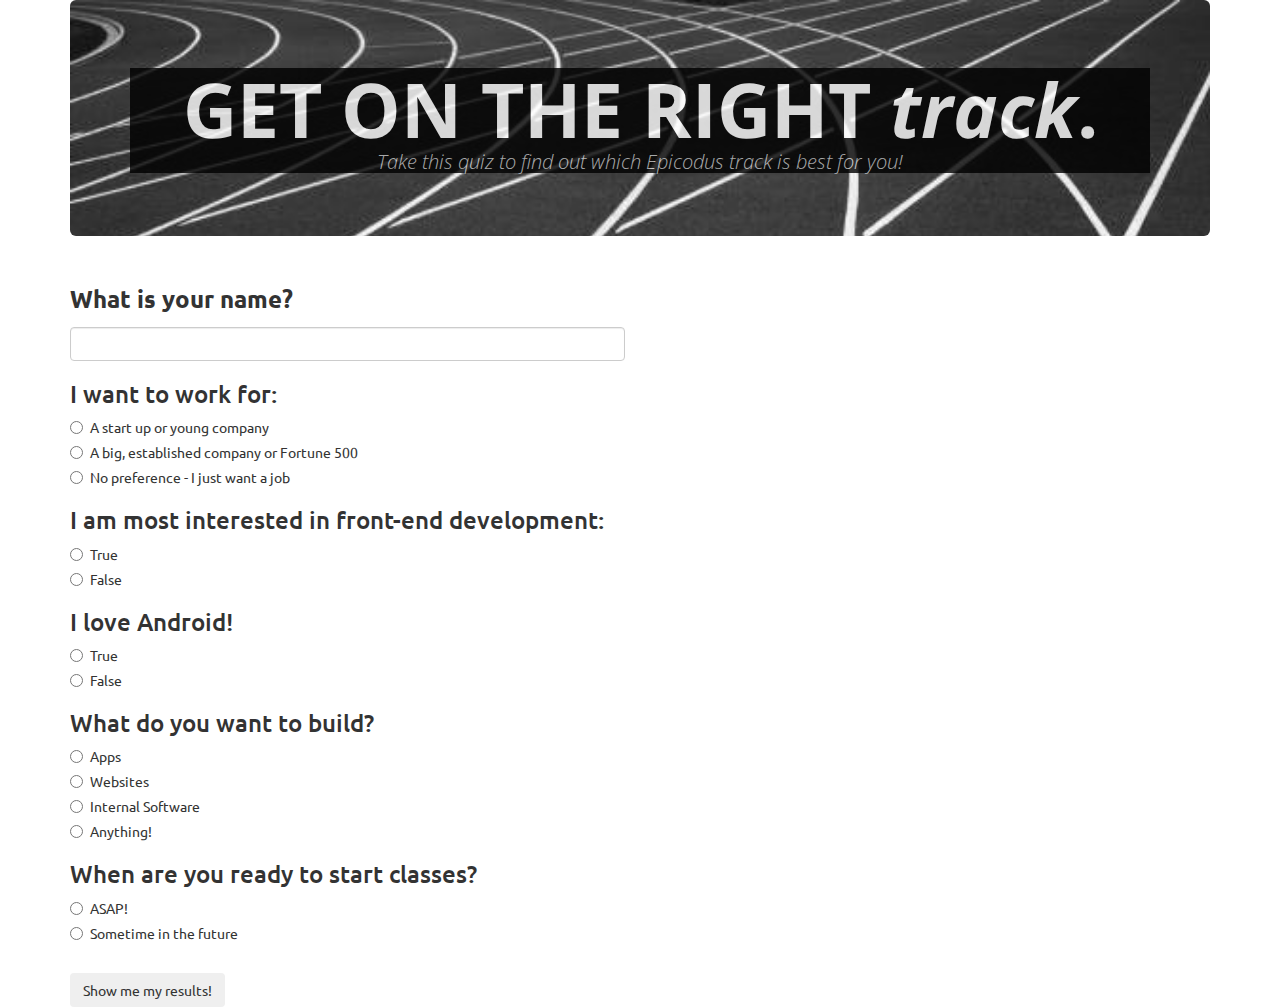
==== index.html @ 502f3c7c "Add new img and font for header, fadeIn and hide results, and border to results." ====
<!DOCTYPE html>
<html>
  <head>
    <link href="css/bootstrap.css" rel="stylesheet" type="text/css">
    <link href="css/styles.css" rel="stylesheet" type="text/css">
    <link href="https://fonts.googleapis.com/css?family=Open+Sans+Condensed:300|Ubuntu" rel="stylesheet">
    <script src="js/jquery-3.2.1.js"></script>
    <script src="js/scripts.js"></script>
    <title>Epicodus Track Suggester</title>
  </head>
  <body>
    <div class="container">
      <div class="jumbotron">
        <h1>GET ON THE RIGHT <em>track</em>.<br>
        <p>Take this quiz to find out which Epicodus track is best for you!</p></h1>
      </div>

      <div class="row">
        <div class="col-md-6">
          <form id="formOne">
            <div class="form-group">
              <h3><label for="name">What is your name?</label></h3>
              <input id="name" class="form-control" type="text">
            </div>

            <h3>I want to work for:</h3>
            <div class="radio">
              <label>
                <input type="radio" name="work" value="1">
                A start up or young company
              </label>
            </div>
            <div class="radio">
              <label>
                <input type="radio" name="work" value="2">
                A big, established company or Fortune 500
              </label>
            </div>
            <div class="radio">
              <label>
                <input type="radio" name="work" value="3">
                No preference - I just want a job
              </label>
            </div>

            <h3>I am most interested in front-end development:</h3>
            <div class="radio">
              <label>
                <input type="radio" name="front-end" value="true">
                True
              </label>
            </div>
            <div class="radio">
              <label>
                <input type="radio" name="front-end" value="false">
                False
              </label>
            </div>

            <h3>I love Android!</h3>
            <div class="radio">
              <label>
                <input type="radio" name="love-android" value="1">
                True
              </label>
            </div>
            <div class="radio">
              <label>
                <input type="radio" name="love-android" value="2">
                False
              </label>
            </div>

            <h3>What do you want to build?</h3>
            <div class="radio">
              <label>
                <input type="radio" name="build" value="1">
                Apps
              </label>
            </div>
            <div class="radio">
              <label>
                <input type="radio" name="build" value="2">
                Websites
              </label>
            </div>
            <div class="radio">
              <label>
                <input type="radio" name="build" value="3">
                Internal Software
              </label>
            </div>
            <div class="radio">
              <label>
                <input type="radio" name="build" value="4">
                Anything!
              </label>
            </div>

            <h3>When are you ready to start classes?</h3>
            <div class="radio">
              <label>
                <input type="radio" name="start-date" value="1">
                ASAP!
              </label>
            </div>
            <div class="radio">
              <label>
                <input type="radio" name="start-date" value="2">
                Sometime in the future
              </label>
            </div>
            <br>
            <button type="submit" class="btn">Show me my results!</button>
          </form>
        </div>

        <div class="col-md-6">
          <div>
            <div id="ruby-rails">
              <h1><img src="img/ruby.png" alt="ruby icon"><img src="img/rails.png" alt="rails icon"></h1>
              <h2 class="results"><span class="name"></span>, based on your answers, we recommend the Ruby/Rails track!</h2>
              <br>
              <blockquote>
                <p class="quote">"The most important thing is to get the basic principles of coding down, practice a lot, and be ready to change to another language when your job inevitably does."</p>
                <footer>Michael Kaiser-Nyman, founder of Epicodus</footer>
              </blockquote>
              <p>For more information, please visit <a href="https://www.epicodus.com/seattle/" target="_blank">Epicodus.</a></p>
            </div>

            <div id="css-design">
              <h1><img src="img/css.png" alt="css icon"><img src="img/design.png" alt="design icon"></h1>
              <h2 class="results"><span class="name"></span>, based on your answers, we recommend the CSS/Design track!</h2>
              <br>
              <blockquote>
                <p class="quote">"The most important thing is to get the basic principles of coding down, practice a lot, and be ready to change to another language when your job inevitably does."</p>
                <footer>Michael Kaiser-Nyman, founder of Epicodus</footer>
              </blockquote>
              <p>For more information, please visit <a href="https://www.epicodus.com/seattle/" target="_blank">Epicodus.</a></p>
            </div>

            <div id="java-android">
              <h1><img src="img/java.png" alt="java icon"><img src="img/android.png" alt="android icon"></h1>
              <h2 class="results"><span class="name"></span>, based on your answers, we recommend the Java/Android track!</h2>
              <br>
              <blockquote>
                <p class="quote">"The most important thing is to get the basic principles of coding down, practice a lot, and be ready to change to another language when your job inevitably does."</p>
                <footer>Michael Kaiser-Nyman, founder of Epicodus</footer>
              </blockquote>
              <p>For more information, please visit <a href="https://www.epicodus.com/seattle/" target="_blank">Epicodus.</a></p>
            </div>
          </div>
        </div>
      </div>

    </div>
  </body>
</html>
---- css/styles.css ----
body {
font-family: 'Ubuntu', sans-serif;
}

.jumbotron {
  background-image: url("track.png");
  background-size: cover;
  text-align: center;
}

.jumbotron h1 {
  opacity: .8;
  font-weight: bold;
  font-family: 'Open Sans Condensed', sans-serif;
  font-size: 75px;
  background-color: black;
  color: white;
}

.jumbotron p {
  color: #c2c3c4;
  font-family: 'Open Sans Condensed', sans-serif;
  font-size: 20px;
  font-style: italic;
}

.results {
  font-weight: bold;
}
.quote {
  font-style: italic;
  font-size: 14px;
}
#ruby-rails, #css-design, #java-android {
  display: none;
  background-color: white;
  text-align: center;
  margin: 10px;
  border: 6px solid #00b3b4;
  padding: 30px;
}
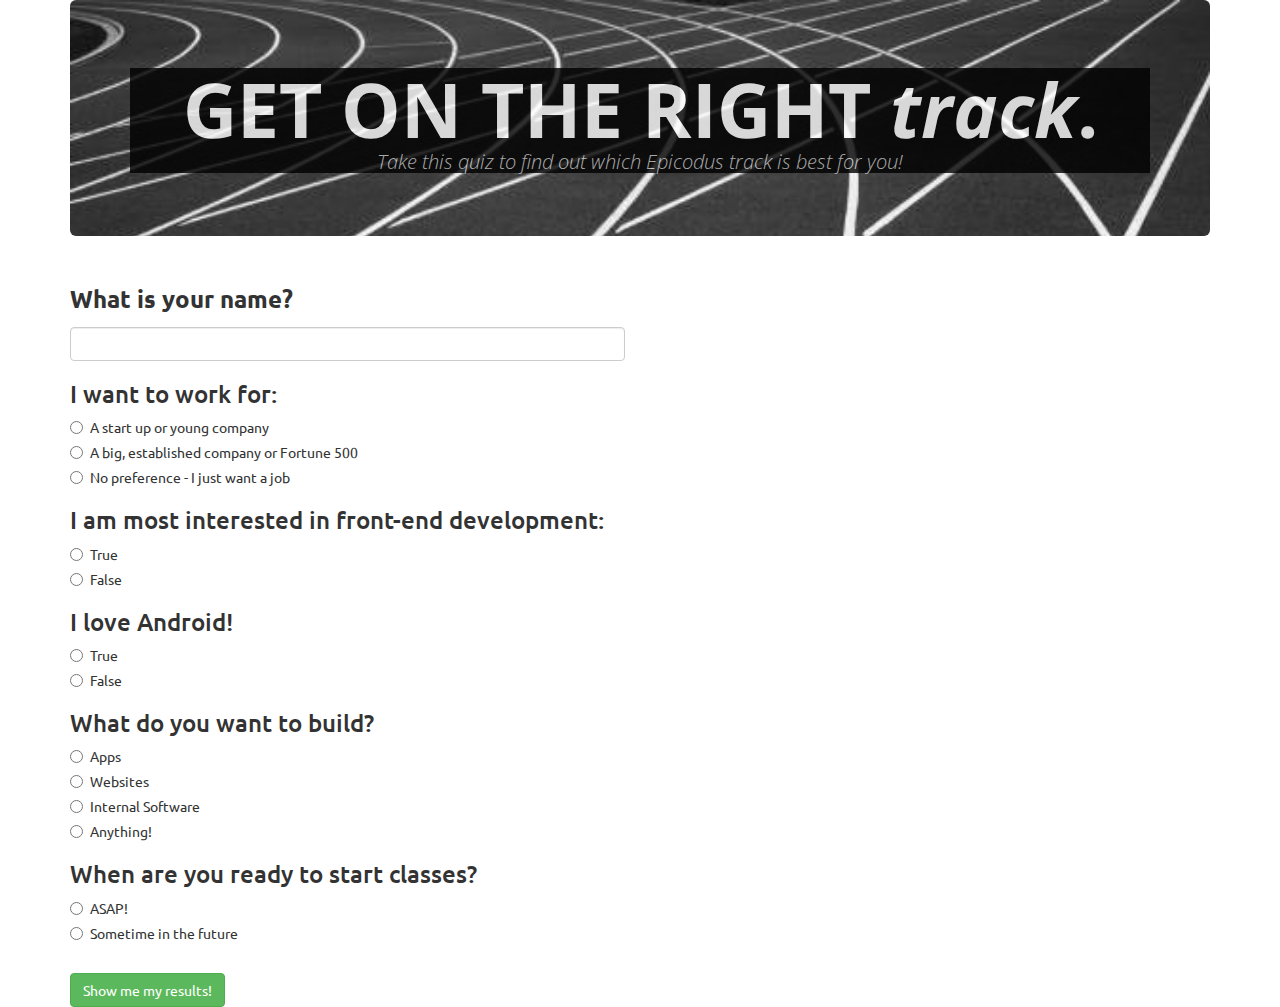
==== commit 9c172f41: "Change submit button to blue." ====
--- a/index.html
+++ b/index.html
@@ -60,13 +60,13 @@
             <h3>I love Android!</h3>
             <div class="radio">
               <label>
-                <input type="radio" name="love-android" value="1">
+                <input type="radio" name="love-android" value="true">
                 True
               </label>
             </div>
             <div class="radio">
               <label>
-                <input type="radio" name="love-android" value="2">
+                <input type="radio" name="love-android" value="false">
                 False
               </label>
             </div>
@@ -111,7 +111,7 @@
               </label>
             </div>
             <br>
-            <button type="submit" class="btn">Show me my results!</button>
+            <button type="submit" class="btn btn-success">Show me my results!</button>
           </form>
         </div>
 
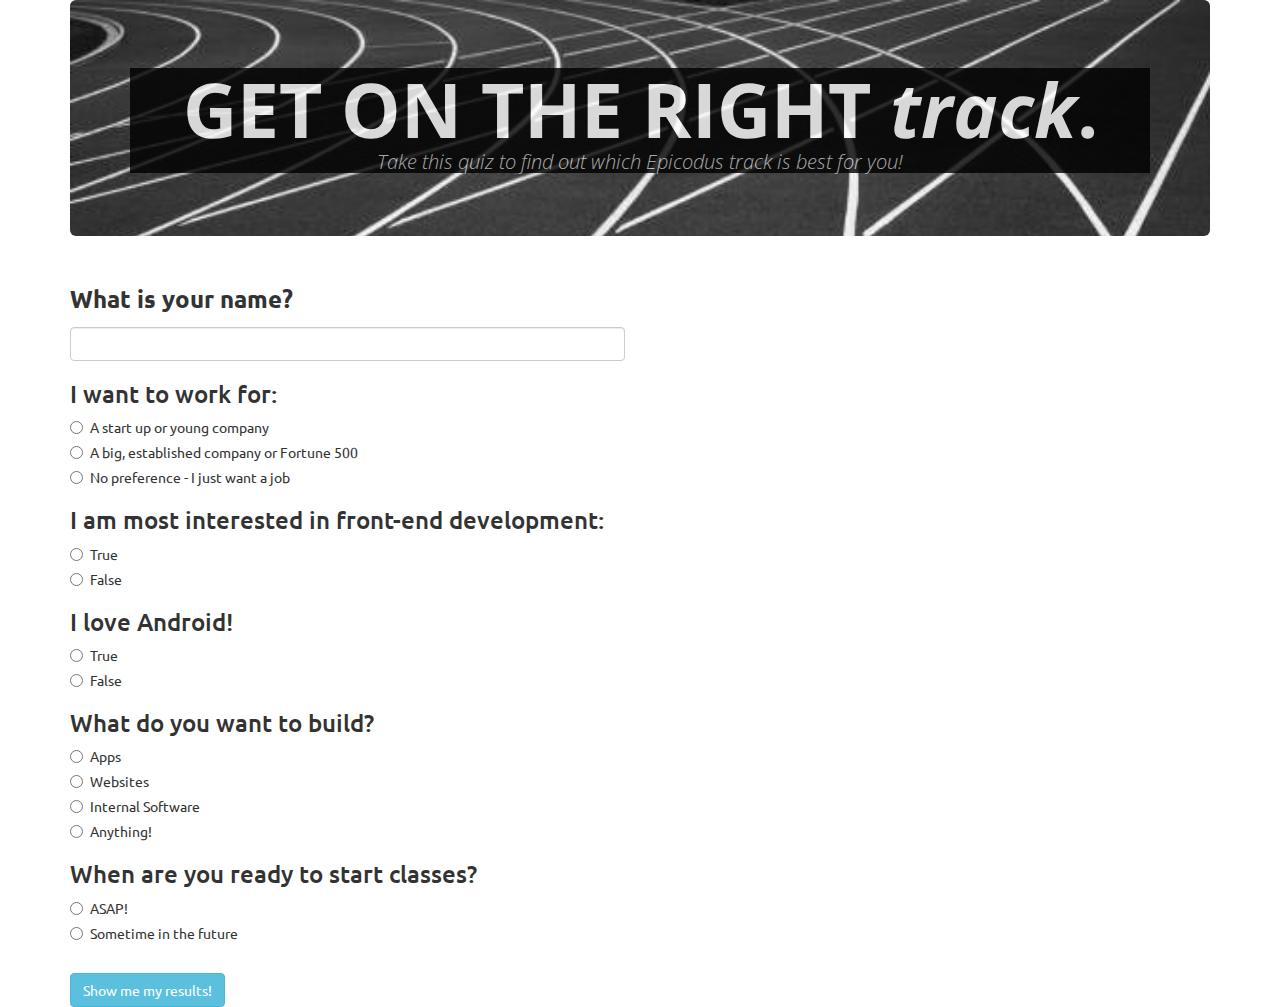
==== commit 373a3b71: "Correct button color to blue." ====
--- a/index.html
+++ b/index.html
@@ -111,7 +111,7 @@
               </label>
             </div>
             <br>
-            <button type="submit" class="btn btn-success">Show me my results!</button>
+            <button type="submit" class="btn btn-info">Show me my results!</button>
           </form>
         </div>
 
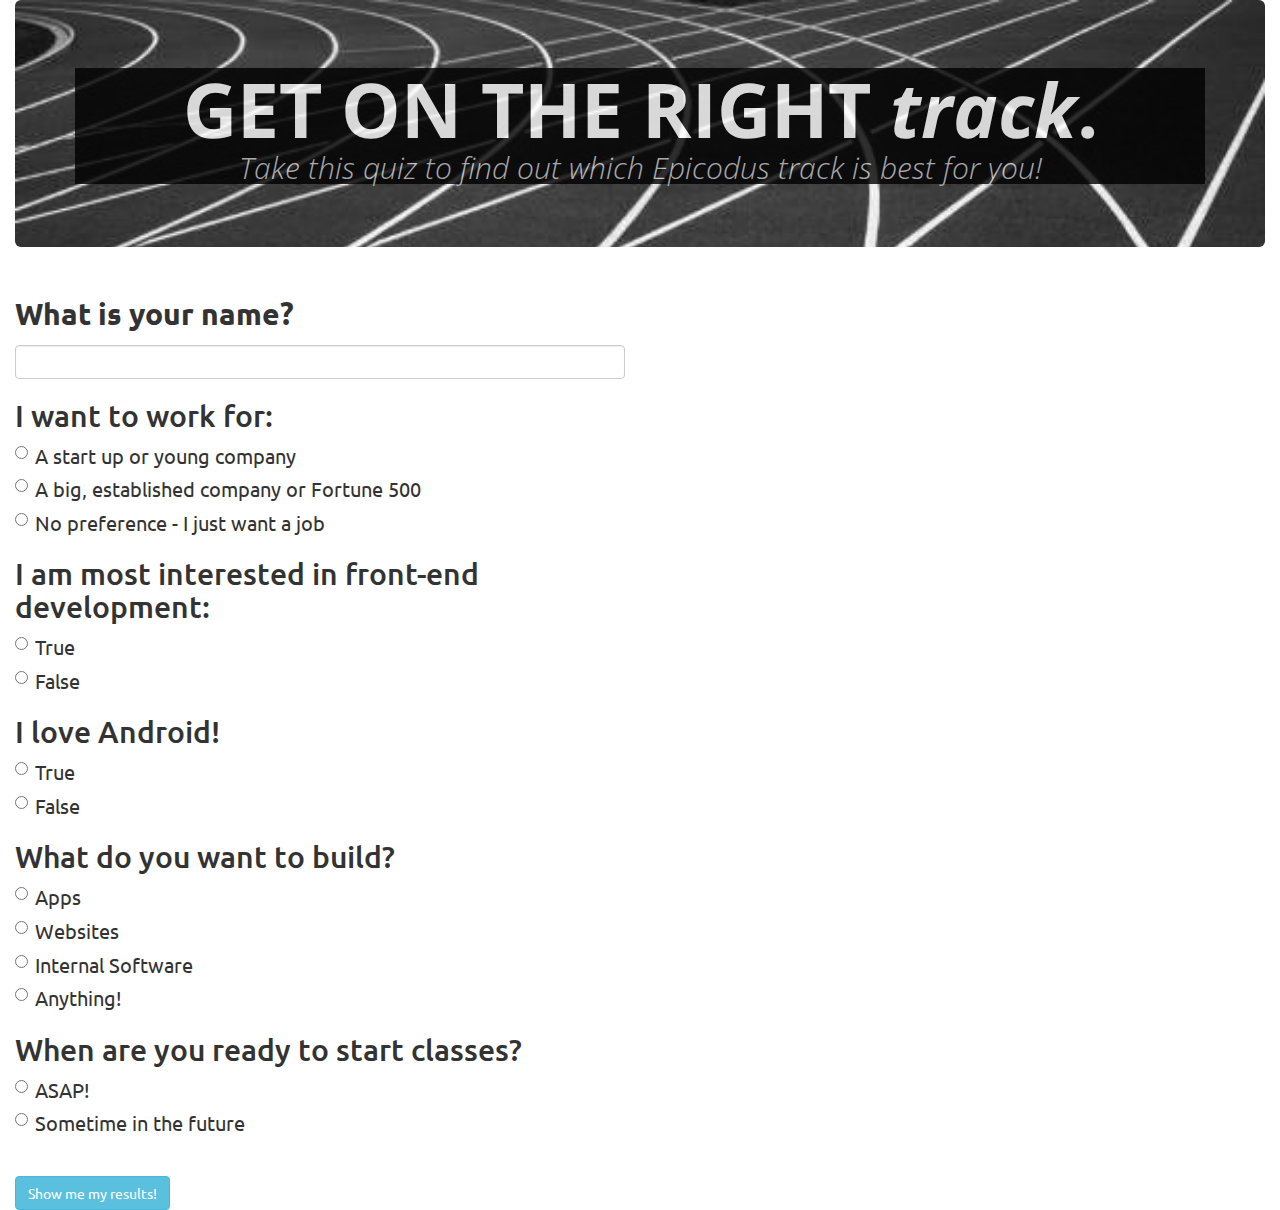
==== commit 22832ef0: "Add bigger font to body." ====
--- a/index.html
+++ b/index.html
@@ -9,7 +9,7 @@
     <title>Epicodus Track Suggester</title>
   </head>
   <body>
-    <div class="container">
+    <div class="container-fluid">
       <div class="jumbotron">
         <h1>GET ON THE RIGHT <em>track</em>.<br>
         <p>Take this quiz to find out which Epicodus track is best for you!</p></h1>
@@ -19,11 +19,10 @@
         <div class="col-md-6">
           <form id="formOne">
             <div class="form-group">
-              <h3><label for="name">What is your name?</label></h3>
-              <input id="name" class="form-control" type="text">
+              <h2><label for="name">What is your name?</label></h2>           <input id="name" class="form-control" type="text">
             </div>
 
-            <h3>I want to work for:</h3>
+            <h2>I want to work for:</h2>
             <div class="radio">
               <label>
                 <input type="radio" name="work" value="1">
@@ -43,7 +42,7 @@
               </label>
             </div>
 
-            <h3>I am most interested in front-end development:</h3>
+            <h2>I am most interested in front-end development:</h2>
             <div class="radio">
               <label>
                 <input type="radio" name="front-end" value="true">
@@ -57,7 +56,7 @@
               </label>
             </div>
 
-            <h3>I love Android!</h3>
+            <h2>I love Android!</h2>
             <div class="radio">
               <label>
                 <input type="radio" name="love-android" value="true">
@@ -71,7 +70,7 @@
               </label>
             </div>
 
-            <h3>What do you want to build?</h3>
+            <h2>What do you want to build?</h2>
             <div class="radio">
               <label>
                 <input type="radio" name="build" value="1">
@@ -97,7 +96,7 @@
               </label>
             </div>
 
-            <h3>When are you ready to start classes?</h3>
+            <h2>When are you ready to start classes?</h2>
             <div class="radio">
               <label>
                 <input type="radio" name="start-date" value="1">
--- a/css/styles.css
+++ b/css/styles.css
@@ -1,5 +1,6 @@
 body {
 font-family: 'Ubuntu', sans-serif;
+font-size: 20px;
 }
 
 .jumbotron {
@@ -20,7 +21,7 @@
 .jumbotron p {
   color: #c2c3c4;
   font-family: 'Open Sans Condensed', sans-serif;
-  font-size: 20px;
+  font-size: 30px;
   font-style: italic;
 }
 
